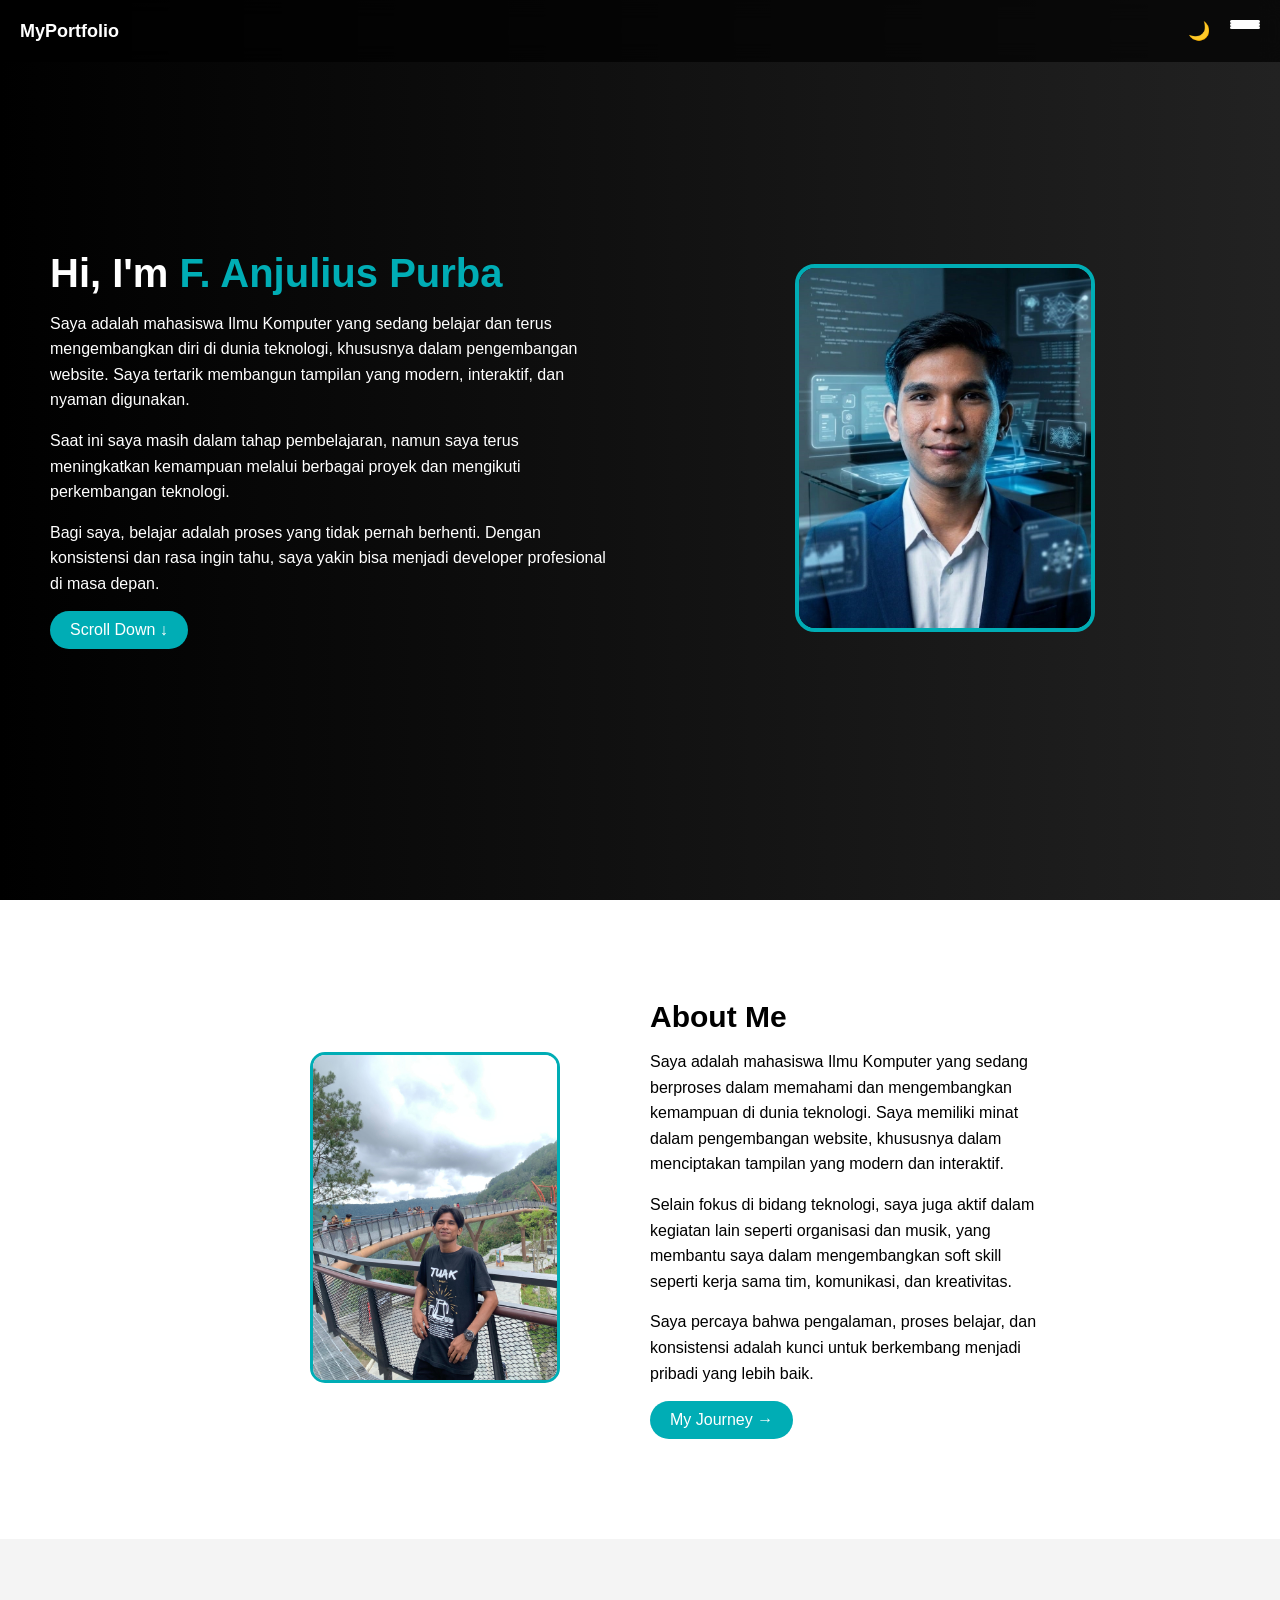
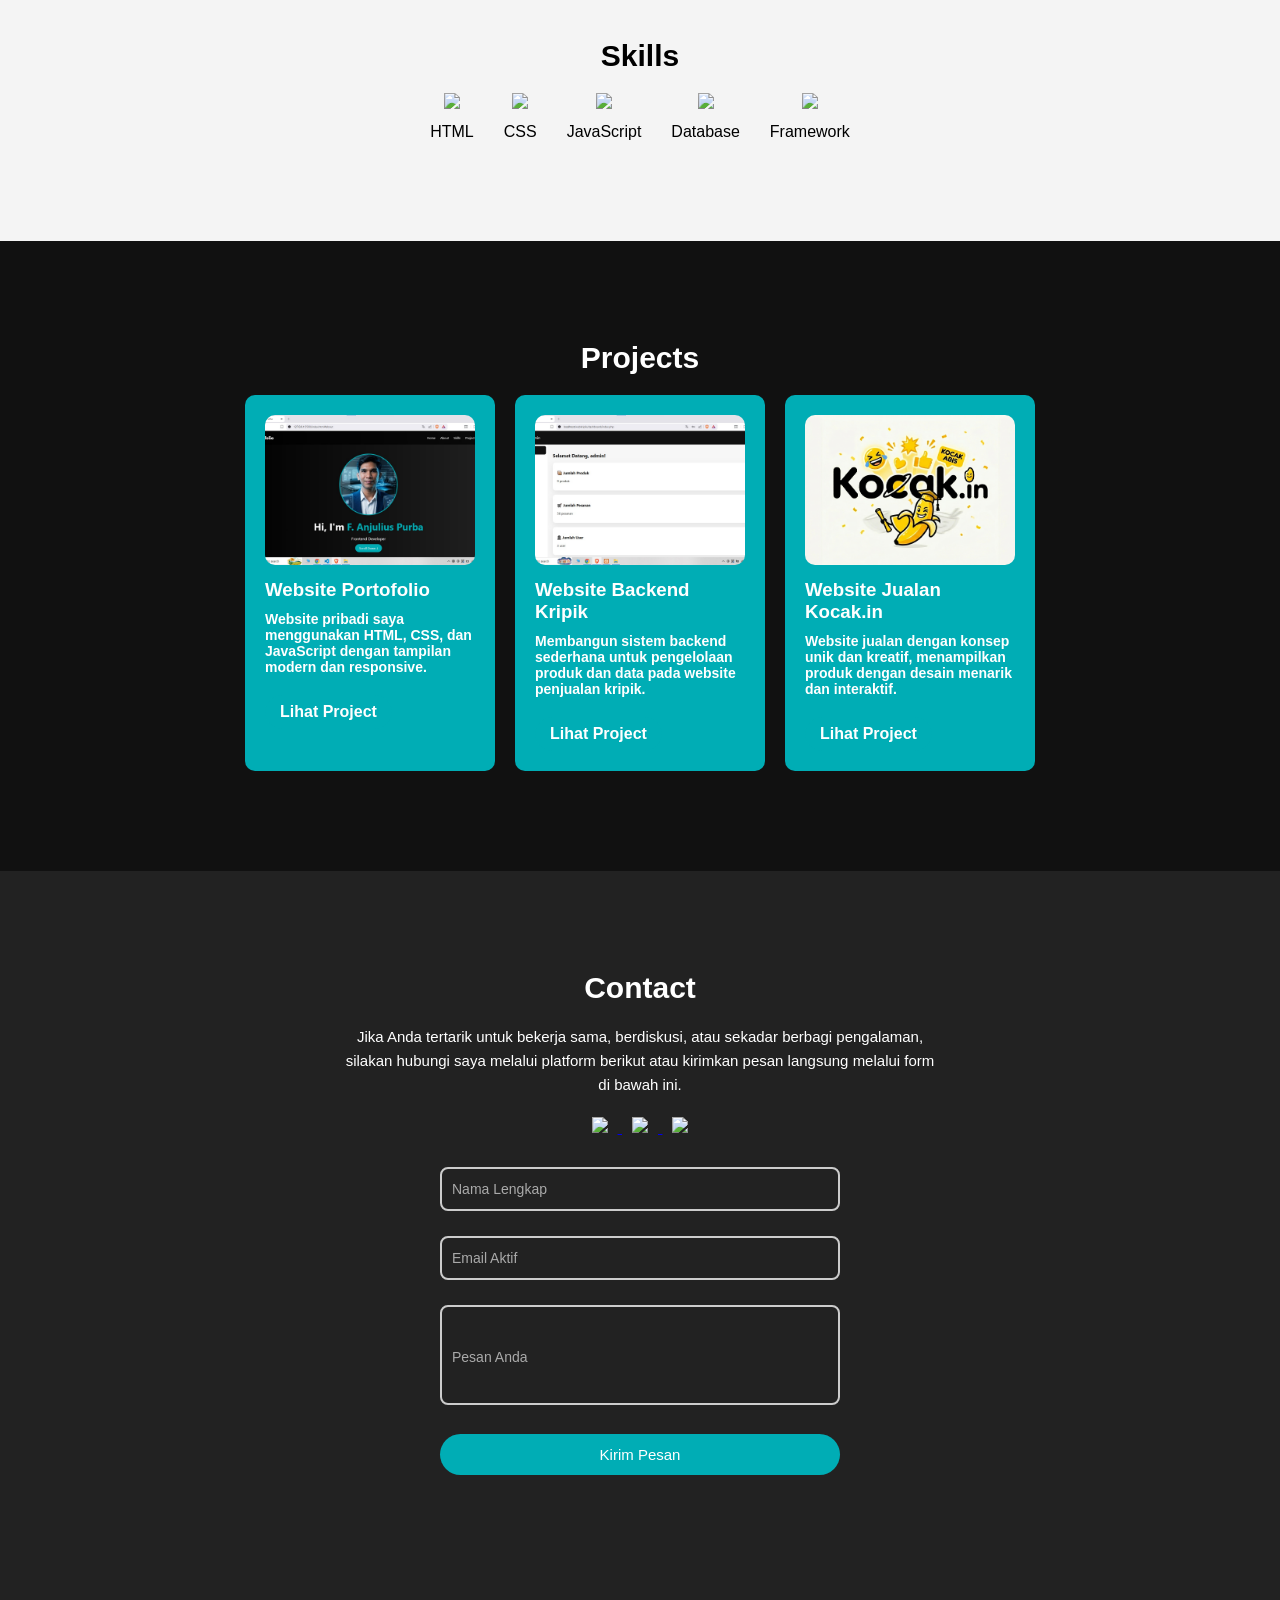
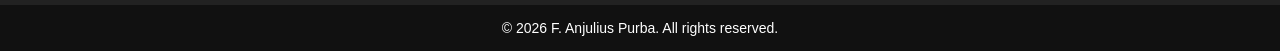
==== index.html @ 8fdea2ab "Update index.html" ====
<!DOCTYPE html>
<html lang="id">
<head>
  <meta charset="UTF-8">
  <meta name="viewport" content="width=device-width, initial-scale=1.0">
  <title>Portofolio F. Anjulius Purba</title>
  <link rel="icon" type="image/png" href="favicon.png">
  <link rel="stylesheet" href="style.css">
</head>

<body>

<!-- LOADING -->
<div id="loader">
  <div class="spinner"></div>
  <p>Loading...</p>
</div>

<!-- NAVBAR -->
<nav>
  <h2><a href="index.html">MyPortfolio</a></h2>

  <!-- DARK MODE -->
  <button id="toggle-mode">🌙</button>

  <!-- CHECKBOX (WAJIB DI SINI) -->
  <input type="checkbox" id="menu-toggle">

  <!-- HAMBURGER -->
  <label for="menu-toggle" class="menu-icon">
    <span></span>
    <span></span>
    <span></span>
  </label>

  <!-- MENU -->
  <ul class="menu">
    <li><a href="#home" onclick="document.getElementById('menu-toggle').checked=false">Home</a></li>
    <li><a href="#about" onclick="document.getElementById('menu-toggle').checked=false">About</a></li>
    <li><a href="#skills" onclick="document.getElementById('menu-toggle').checked=false">Skills</a></li>
    <li><a href="#projects" onclick="document.getElementById('menu-toggle').checked=false">Project</a></li>
    <li><a href="#contact" onclick="document.getElementById('menu-toggle').checked=false">Contact</a></li>
  </ul>
</nav>

<!-- HERO -->
<section id="home" class="hero fade-up">
  <div class="hero-container">

    <!-- KIRI (TEXT) -->
    <div class="hero-text">
      <h1>Hi, I'm <span>F. Anjulius Purba</span></h1>

      <p>
        Saya adalah mahasiswa Ilmu Komputer yang sedang belajar
        dan terus mengembangkan diri di dunia teknologi,
        khususnya dalam pengembangan website.
        Saya tertarik membangun tampilan yang modern, 
        interaktif, dan nyaman digunakan.
      </p>

      <p>
        Saat ini saya masih dalam tahap pembelajaran,
        namun saya terus meningkatkan kemampuan 
        melalui berbagai proyek dan mengikuti perkembangan teknologi.
      </p>

      <p>
        Bagi saya, belajar adalah proses yang tidak pernah berhenti.
        Dengan konsistensi dan rasa ingin tahu,
        saya yakin bisa menjadi developer profesional di masa depan.
      </p>

      <a href="#about" class="btn">Scroll Down ↓</a>
    </div>

    <!-- KANAN (FOTO) -->
    <div class="hero-image">
      <img src="profil.jpeg" alt="Foto Profil">
    </div>

  </div>
</section>

<!-- ABOUT -->
<section id="about" class="section fade-up">

  <div class="about-container">

    <!-- FOTO -->
    <div class="about-image">
      <img src="profil2.jpg" class="about-img">
    </div>

    <!-- TEXT -->
    <div class="about-text">
      <h2>About Me</h2>

      <p>
        Saya adalah mahasiswa Ilmu Komputer yang sedang berproses dalam memahami dan mengembangkan kemampuan di dunia teknologi.
        Saya memiliki minat dalam pengembangan website, khususnya dalam menciptakan tampilan yang modern dan interaktif.
      </p>

      <p>
        Selain fokus di bidang teknologi, saya juga aktif dalam kegiatan lain seperti organisasi dan musik,
        yang membantu saya dalam mengembangkan soft skill seperti kerja sama tim, komunikasi, dan kreativitas.
      </p>

      <p>
        Saya percaya bahwa pengalaman, proses belajar, dan konsistensi adalah kunci untuk berkembang menjadi pribadi yang lebih baik.
      </p>

      <!-- BUTTON -->
      <a href="history.html" class="btn">My Journey →</a>
    </div>

  </div>

</section>

<!-- SKILLS -->
<section id="skills" class="section fade-up">
  <h2>Skills</h2>

  <div class="skills-container">

    <div class="skill">
      <img src="https://cdn-icons-png.flaticon.com/512/732/732212.png">
      <p>HTML</p>
    </div>

    <div class="skill">
      <img src="https://cdn-icons-png.flaticon.com/512/732/732190.png">
      <p>CSS</p>
    </div>

    <div class="skill">
      <img src="https://cdn-icons-png.flaticon.com/512/5968/5968292.png">
      <p>JavaScript</p>
    </div>

    <div class="skill">
      <img src="https://cdn-icons-png.flaticon.com/512/919/919836.png">
      <p>Database</p>
    </div>

    <div class="skill">
      <img src="https://cdn-icons-png.flaticon.com/512/1126/1126012.png">
      <p>Framework</p>
    </div>

  </div>
</section>

<!-- PROJECT -->
<section id="projects" class="section fade-up">
  <h2>Projects</h2>

  <div class="project-container">

    <!-- PROJECT 1 -->
    <div class="card project-card">
      <img src="responsifwebsite.jpg" alt="Portofolio Website">
      <h3>Website Portofolio</h3>
      <p>Website pribadi saya menggunakan HTML, CSS, dan JavaScript dengan tampilan modern dan responsive.</p>
      <a href="https://anjupurbadsh.github.io/portofolio/" target="_blank">Lihat Project</a>
    </div>

    <!-- PROJECT 2 -->
    <div class="card project-card">
      <img src="webkripik.jpg" alt="Backend Web Kripik">
      <h3>Website Backend Kripik</h3>
      <p>Membangun sistem backend sederhana untuk pengelolaan produk dan data pada website penjualan kripik.</p>
      <a href="https://anjupurbadsh.github.io/web-kripik/" target="_blank">Lihat Project</a>
    </div>

    <!-- PROJECT 3 -->
    <div class="card project-card">
      <img src="kocakin.png" alt="Kocak.in">
      <h3>Website Jualan Kocak.in</h3>
      <p>Website jualan dengan konsep unik dan kreatif, menampilkan produk dengan desain menarik dan interaktif.</p>
      <a href="https://anjupurbadsh.github.io/kocak.in/" target="_blank">Lihat Project</a>
    </div>

  </div>
</section>

<!-- CONTACT -->
<section id="contact" class="section fade-up">
  <h2>Contact</h2>

  <p class="contact-intro">
    Jika Anda tertarik untuk bekerja sama, berdiskusi, atau sekadar berbagi pengalaman,
    silakan hubungi saya melalui platform berikut atau kirimkan pesan langsung melalui form di bawah ini.
  </p>

  <!-- SOCIAL -->
  <div class="socials">
    <a href="mailto:anjupurbadsh@gmail.com" target="_blank">
      <img src="https://cdn-icons-png.flaticon.com/512/732/732200.png">
    </a>

    <a href="https://instagram.com/anju_prbd" target="_blank">
      <img src="https://cdn-icons-png.flaticon.com/512/2111/2111463.png">
    </a>

    <a href="https://github.com/USERNAME" target="_blank">
      <img src="https://cdn-icons-png.flaticon.com/512/733/733553.png">
    </a>
  </div>

  <!-- FORM -->
  <form id="contactform" class="form-modern">

    <div class="input-group">
      <input type="text" id="nama" required>
      <label>Nama Lengkap</label>
    </div>

    <div class="input-group">
      <input type="email" id="email" required>
      <label>Email Aktif</label>
    </div>

    <div class="input-group">
      <textarea id="pesanInput" required></textarea>
      <label>Pesan Anda</label>
    </div>

    <button type="submit" class="btn-modern">Kirim Pesan</button>

  </form>

  <p id="pesan"></p>
</section>

<!-- FOOTER -->
<footer>
  <p>© 2026 F. Anjulius Purba. All rights reserved.</p>
</footer>

<!-- SCRIPT (WAJIB DI BAWAH) -->
<script src="script.js"></script>

</body>
</html>
---- style.css ----
/* RESET */
* {
  margin: 0;
  padding: 0;
  box-sizing: border-box;
  font-family: 'Segoe UI', sans-serif;
}

/* SMOOTH SCROLL & NAVBAR OVERLAP */
html {
  scroll-behavior: smooth;
  scroll-padding-top: 90px;
}

section {
  scroll-margin-top: -20px;
}

/* ========================= */
/* LOADING SCREEN */
/* ========================= */

#loader {
  position: fixed;
  top: 0;
  left: 0;
  width: 100%;
  height: 100%;
  background: #000;
  color: white;
  display: flex;
  flex-direction: column;
  justify-content: center;
  align-items: center;
  z-index: 9999;
}

nav h2 a {
  color: white;
  text-decoration: none;
}

/* tombol toggle */
#toggle-mode {
  margin-left: 10px;
  padding: 5px 10px;
  border: none;
  background: transparent;
  color: white;
  font-size: 18px;
  cursor: pointer;
}

/* LIGHT MODE */
body.light {
  background: white;
  color: black;
}

body.light nav {
  background: rgba(255,255,255,0.8);
  color: black;
}

body.light nav a {
  color: black;
}

body.light .menu {
  background: rgba(255,255,255,0.95);
}

body.light .menu li a {
  color: black;
}

body.light #contact {
  background: #f4f4f4;
  color: black;
}

body.light #projects {
  background: #ddd;
  color: black;
}

body.light .card {
  background: white;
  color: black;
}


/* spinner */
.spinner {
  width: 40px;
  height: 40px;
  border: 4px solid #444;
  border-top: 4px solid #00adb5;
  border-radius: 50%;
  animation: spin 1s linear infinite;
  margin-bottom: 10px;
}

@keyframes spin {
  100% {
    transform: rotate(360deg);
  }
}

/* ========================= */
/* ANIMASI MASUK */
/* ========================= */

.fade-up {
  opacity: 0;
  transform: translateY(40px);
  transition: all 0.8s ease;
}

/* saat aktif */
.fade-up.show {
  opacity: 1;
  transform: translateY(0);
}

@keyframes fadeUp {
  to {
    opacity: 1;
    transform: translateY(0);
  }
}

/* ========================= */
/* HAMBURGER ICON */
/* ========================= */

.menu-icon {
  width: 30px;
  height: 22px;
  display: flex;
  flex-direction: column;
  justify-content: space-between;
  cursor: pointer;
  z-index: 2000;
}

.menu-icon span {
  display: block;
  height: 3px;
  background: white;
  border-radius: 2px;
  transition: 0.3s;
}

/* ubah jadi X */
#menu-toggle:checked + .menu-icon span:nth-child(1) {
  transform: rotate(45deg) translate(5px, 5px);
}

#menu-toggle:checked + .menu-icon span:nth-child(2) {
  opacity: 0;
}

#menu-toggle:checked + .menu-icon span:nth-child(3) {
  transform: rotate(-45deg) translate(5px, -5px);
}

/* sembunyikan checkbox */
#menu-toggle {
  display: none;
}

/* ========================= */
/* FULLSCREEN MENU */
/* ========================= */

.menu {
  position: fixed;
  top: 0;
  left: 0;
  width: 100%;
  height: 100vh;

  background: rgba(0,0,0,0.95);

  display: flex;
  flex-direction: column;
  justify-content: center;
  align-items: center;

  transform: translateY(-100%);
  transition: 0.4s ease;

  z-index: 1500;
}

/* tampil */
#menu-toggle:checked ~ .menu {
  transform: translateY(0);
}

/* item menu */
.menu li {
  margin: 20px 0;
}

.menu li a {
  font-size: 24px;
  color: white;
  text-decoration: none;
  transition: 0.3s;
}

.menu li a:hover {
  color: #00adb5;
}

/* animasi muncul item */
#menu-toggle:checked ~ .menu li {
  animation: fadeIn 0.5s ease forwards;
}

@keyframes fadeIn {
  from {
    opacity: 0;
    transform: translateY(20px);
  }
  to {
    opacity: 1;
    transform: translateY(0);
  }
}

/* NAVBAR UTAMA */
nav {
  position: fixed;
  width: 100%;
  top: 0;
  padding: 15px 20px;
  display: flex;
  justify-content: space-between; /* kiri - kanan */
  align-items: center;
  background: rgba(0,0,0,0.7);
  backdrop-filter: blur(10px);
  color: white;
  z-index: 1000;
}

/* WRAPPER KANAN */
.nav-right {
  display: flex;
  align-items: center;
  gap: 10px;
}

/* DARK MODE BUTTON */
#toggle-mode {
  font-size: 18px;
  background: transparent;
  border: none;
  color: white;
  cursor: pointer;
}

/* HAMBURGER */
.menu-icon {
  width: 30px;
  height: 22px;
  display: flex;
  flex-direction: column;
  justify-content: space-between;
  cursor: pointer;
}

/* NAVBAR */
nav {
  position: fixed;
  width: 100%;
  top: 0;
  padding: 15px 20px;
  display: flex;
  align-items: center;
  background: rgba(0,0,0,0.7);
  backdrop-filter: blur(10px);
  color: white;
  z-index: 1000;
}

/* dorong ke kanan */
#toggle-mode {
  margin-left: auto;
  margin-right: 10px;
}

/* hamburger */
.menu-icon {
  width: 30px;
  height: 22px;
  display: flex;
  flex-direction: column;
  justify-content: space-between;
  cursor: pointer;
}

/* ========================= */
/* NAVBAR HAMBURGER ALL DEVICE */
/* ========================= */

nav {
  position: fixed;
  width: 100%;
  top: 0;
  padding: 15px 20px;
  display: flex;
  justify-content: space-between;
  align-items: center;
  background: rgba(0,0,0,0.7);
  backdrop-filter: blur(10px);
  color: white;
  z-index: 1000;
}

/* WRAPPER KANAN */
nav .right-menu {
  display: flex;
  align-items: center;
  gap: 10px;
}

#toggle-mode {
  position: relative;
  z-index: 2000; /* lebih tinggi dari menu */
  margin-right: 10px;
  font-size: 18px;
  background: transparent;
  border: none;
  color: white;
  cursor: pointer;
}

.menu-icon {
  font-size: 26px;
  cursor: pointer;
}

nav h2 {
  font-size: 18px;
}

/* ICON HAMBURGER SELALU MUNCUL */
.menu-icon {
  display: block;
  font-size: 26px;
  cursor: pointer;
}

/* sembunyikan checkbox */
#menu-toggle {
  display: none;
}

/* menu hidden */
nav ul {
  position: absolute;
  top: 60px;
  left: 0;
  width: 100%;
  background: #111;

  flex-direction: column;
  align-items: center;

  max-height: 0;
  overflow: hidden;
  transition: 0.3s;
}

/* saat diklik */
#menu-toggle:checked ~ ul {
  max-height: 400px;
}

/* ITEM MENU */
nav ul li {
  margin: 15px 0;
}

nav ul li a {
  color: white;
  text-decoration: none;
  font-size: 16px;
}


/* HERO */
.hero {
  min-height: 100vh;
  background: linear-gradient(to right, #000, #222);
  color: white;
  display: flex;
  align-items: center;
  padding: 100px 50px;
}

.hero-container {
  display: flex;
  align-items: center;
  justify-content: space-between;
  gap: 40px;
  width: 100%;
  max-width: 1200px;
  margin: auto;
}

/* TEXT */
.hero-text {
  flex: 1;
}

.hero-text h1 {
  font-size: 40px;
  margin-bottom: 15px;
}

.hero-text span {
  color: #00adb5;
}

.hero-text p {
  margin-bottom: 15px;
  line-height: 1.6;
  font-size: 16px;
}

/* FOTO */
.hero-image {
  flex: 1;
  text-align: center;
}

.hero-image img {
  width: 300px;
  border-radius: 20px;
  border: 4px solid #00adb5;
  transition: 0.3s;
}

.hero-image img:hover {
  transform: scale(1.05);
}

/* FOTO */
.profile {
  width: 300px;
  height: 315px;
  border-radius: 50%;
  object-fit: cover;
  margin-bottom: 20px;
  border: 4px solid #00adb5;
  transition: 0.3s;
}

.profile:hover {
  transform: scale(1.05);
}

/* BUTTON */
.btn {
  display: inline-block;
  padding: 10px 20px;
  background: #00adb5;
  color: white;
  text-decoration: none;
  border-radius: 25px;
  transition: 0.3s;
}

.btn:hover {
  background: #008c94;
}

/* SECTION */
.section {
  padding: 100px 20px;
  text-align: center;
}

.section h2 {
  margin-bottom: 20px;
  font-size: 30px;
}

/* PROJECT */
.project-container {
  display: flex;
  justify-content: center;
  gap: 20px;
  flex-wrap: wrap;
}

.card {
  background: #f4f4f4;
  padding: 20px;
  width: 250px;
  border-radius: 10px;
  transition: 0.3s;
}

.card:hover {
  transform: translateY(-10px);
}

/* SECTION WARNA */
#projects {
  background: #111;
  color: white;
}

#projects .card {
  background: #00adb5;
  color: white;
  font-weight: bold;
}

#contact {
  background: #222;
  color: white;
}

#skills {
  background: #f4f4f4;
}

#skills .card {
  background: #00adb5;
  color: white;
  font-weight: bold;
}


/* ========================= */
/* FORM MODERN */
/* ========================= */

.form-modern {
  max-width: 400px;
  margin: 30px auto;
  text-align: left;
}

/* INPUT GROUP */
.input-group {
  position: relative;
  margin-bottom: 25px;
}

.input-group input {
  width: 100%;
  padding: 12px;
  border: 2px solid #ccc;
  border-radius: 8px;
  outline: none;
  font-size: 14px;
  background: transparent;
  color: white;
}

/* LABEL FLOATING */
.input-group label {
  position: absolute;
  top: 50%;
  left: 12px;
  color: #aaa;
  font-size: 14px;
  transform: translateY(-50%);
  transition: 0.3s;
  background: transparent;
}

/* EFEK SAAT DIKLIK */
.input-group input:focus {
  border-color: #00adb5;
}

.input-group input:focus + label,
.input-group input:valid + label {
  top: -8px;
  left: 10px;
  font-size: 12px;
  color: #00adb5;
  background: #222;
  padding: 0 5px;
}

/* BUTTON MODERN */
.btn-modern {
  width: 100%;
  padding: 12px;
  border: none;
  background: #00adb5;
  color: white;
  font-size: 15px;
  border-radius: 25px;
  cursor: pointer;
  transition: 0.3s;
}

.btn-modern:hover {
  background: #008c94;
  transform: scale(1.03);
}


/* FOOTER */
footer {
  background: #111;
  color: white;
  text-align: center;
  padding: 15px;
  font-size: 14px;
}

/* RESPONSIVE DESIGN */

/* TABLET */
@media (max-width: 768px) {
  
  nav {
    padding: 10px 20px;
  }

  nav h2 {
    font-size: 18px;
  }

  nav ul {
    justify-content: center;
    flex-wrap: wrap;
  }

  nav ul li {
    margin: 5px 10px;
  }

  .hero h1 {
    font-size: 35px;
  }

  .hero p {
    font-size: 18px;
  }

  .profile {
    width: 180px;
    height: 180px;
  }

  .project-container {
    flex-direction: column;
    align-items: center;
  }
}

/* HP */
@media (max-width: 480px) {

  nav {
    padding: 22px 10px;
  }

  nav h2 {
    font-size: 16px;
  }

  nav ul li {
    margin: 3px 6px;
  }

  .hero {
    padding-top: 110px;
  }

  .hero h1 {
    font-size: 24px;
  }

  .hero p {
    font-size: 14px;
  }

  .profile {
    width: 240px;
    height: 250px;
  }

  .section {
    padding: 60px 15px;
  }

  .card {
    width: 90%;
  }

  .menu-icon {
    display: block;
  }

/* ========================= */
/* HERO FOTO DI ATAS (HP) */
/* ========================= */

.hero-container {
  flex-direction: column;
}

.hero-image {
  order: 1; /* foto di atas */
}

.hero-text {
  order: 2; /* teks di bawah */
}  

  /* ========================= */
/* ABOUT ME RESPONSIVE */
/* ========================= */

.about-container {
  flex-direction: column;
  text-align: center;
  gap: 20px;
}

.about-image {
  width: 100%;
}

.about-img {
  width: 200px;
}

.about-text {
  width: 100%;
  text-align: center;
}

.about-text h2 {
  text-align: center;
}

.about-text p {
  font-size: 14px;
  line-height: 1.6;
}

  /* ========================= */
  /* FIX HERO BIAR RESPONSIVE */
  /* ========================= */

  .hero-container {
    flex-direction: column;
    text-align: center;
    gap: 20px;
  }

  .hero-text {
    width: 100%;
  }

  .hero-image {
    width: 100%;
  }

  .hero-image img {
    width: 200px;
  }

  .hero-text p {
    font-size: 14px;
    line-height: 1.6;
  }

  .btn {
    margin-top: 10px;
  }

}
/* sembunyikan menu awal */
nav ul {
  position: absolute;
  top: 60px;
  right: 0;
  width: 100%;
  background: #111;
  flex-direction: column;
  align-items: center;

  max-height: 0;
  overflow: hidden;
  transition: 0.3s;
}

nav ul li {
  margin: 15px 0;
}

/* saat diklik */
#menu-toggle:checked ~ ul {
  max-height: 100vh; /* biar full */
}  


.about-img {
  width: 200px; 
  border-radius: 10px;
}

.skills-container {
  display: flex;
  justify-content: center;
  gap: 30px;
  flex-wrap: wrap;
}

.skill {
  text-align: center;
}

.skill img {
  width: 60px;
  margin-bottom: 10px;
  transition: 0.3s;
}

.skill img:hover {
  transform: scale(1.2);
}

.card a {
  display: inline-block;
  margin-top: 10px;
  color: #00adb5;
  text-decoration: none;
}

.card a:hover {
  text-decoration: underline;
}

.socials {
  margin: 20px 0;
}

.socials img {
  width: 40px;
  margin: 0 10px;
  transition: 0.3s;
}

.socials img:hover {
  transform: scale(1.2);
}

.about-container {
  display: flex;
  align-items: center;
  justify-content: center;
  gap: 20px;
  flex-wrap: wrap;

  max-width: 800px;   /* 🔥 ini kunci */
  margin: 0 auto;     /* biar ke tengah */
}

/* FOTO */
.about-image {
  flex: 1;
  text-align: center;
}

.about-img {
  width: 250px;
  border-radius: 15px;
  border: 3px solid #00adb5;
}

/* TEXT */
.about-text {
  flex: 1;
  max-width: 450px;
  text-align: left;
}

.about-text h2 {
  margin-bottom: 15px;
}

.about-text p {
  margin-bottom: 15px;
  line-height: 1.6;
}

.project-card {
  overflow: hidden;
  text-align: left;
}

/* GAMBAR PROJECT */
.project-card img {
  width: 100%;
  height: 150px;
  object-fit: cover;
  border-radius: 10px;
  margin-bottom: 10px;
  transition: 0.3s;
}

/* HOVER GAMBAR */
.project-card:hover img {
  transform: scale(1.05);
}

/* TEXT */
.project-card h3 {
  margin-bottom: 10px;
}

.project-card p {
  font-size: 14px;
  margin-bottom: 10px;
}

/* LINK BUTTON */
.project-card a {
  display: inline-block;
  padding: 8px 15px;
  background: #00adb5;
  color: white;
  border-radius: 20px;
  text-decoration: none;
  transition: 0.3s;
}

.project-card a:hover {
  background: #008c94;
}

.contact-intro {
  max-width: 600px;
  margin: 0 auto 20px;
  font-size: 15px;
  line-height: 1.6;
}

/* TEXTAREA */
.input-group textarea {
  width: 100%;
  padding: 12px;
  border: 2px solid #ccc;
  border-radius: 8px;
  outline: none;
  font-size: 14px;
  background: transparent;
  color: white;
  resize: none;
  height: 100px;
}

/* LABEL TEXTAREA */
.input-group textarea:focus {
  border-color: #00adb5;
}

.input-group textarea:focus + label,
.input-group textarea:valid + label {
  top: -8px;
  left: 10px;
  font-size: 12px;
  color: #00adb5;
  background: #222;
  padding: 0 5px;
}
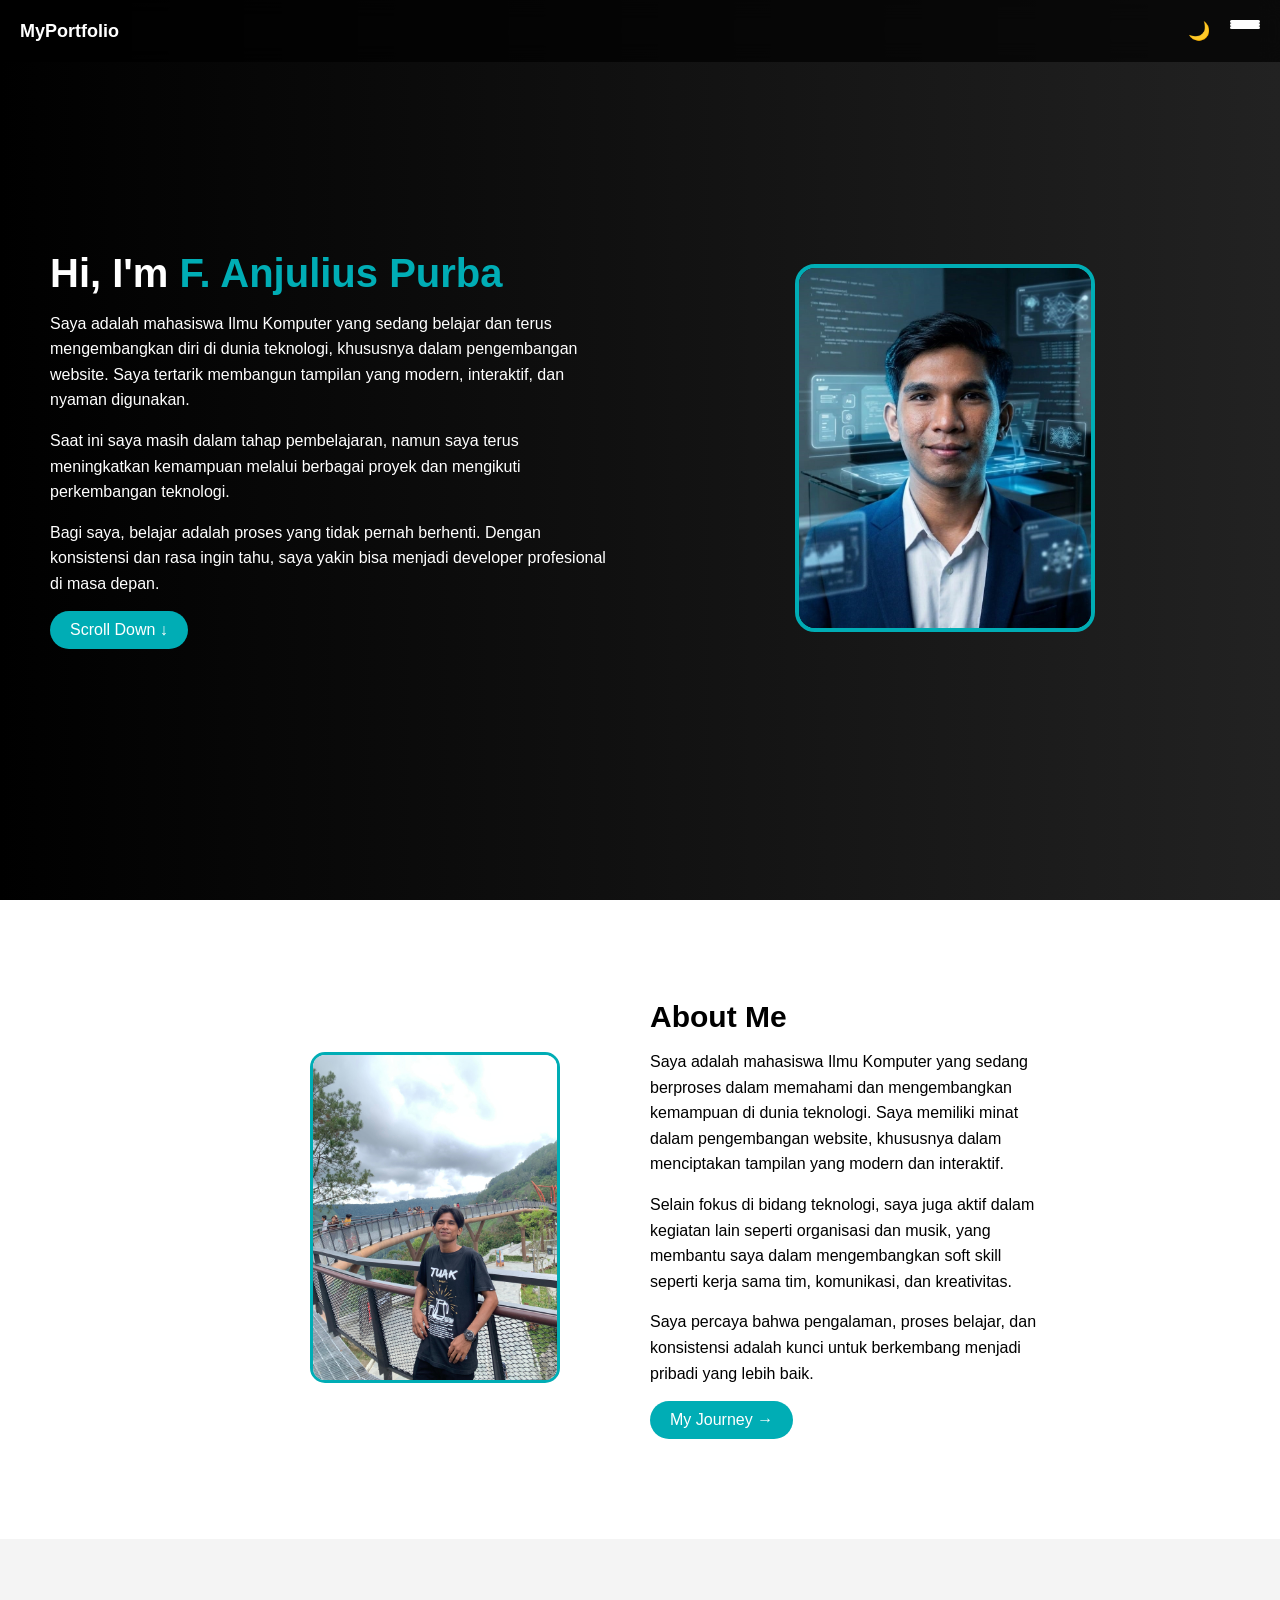
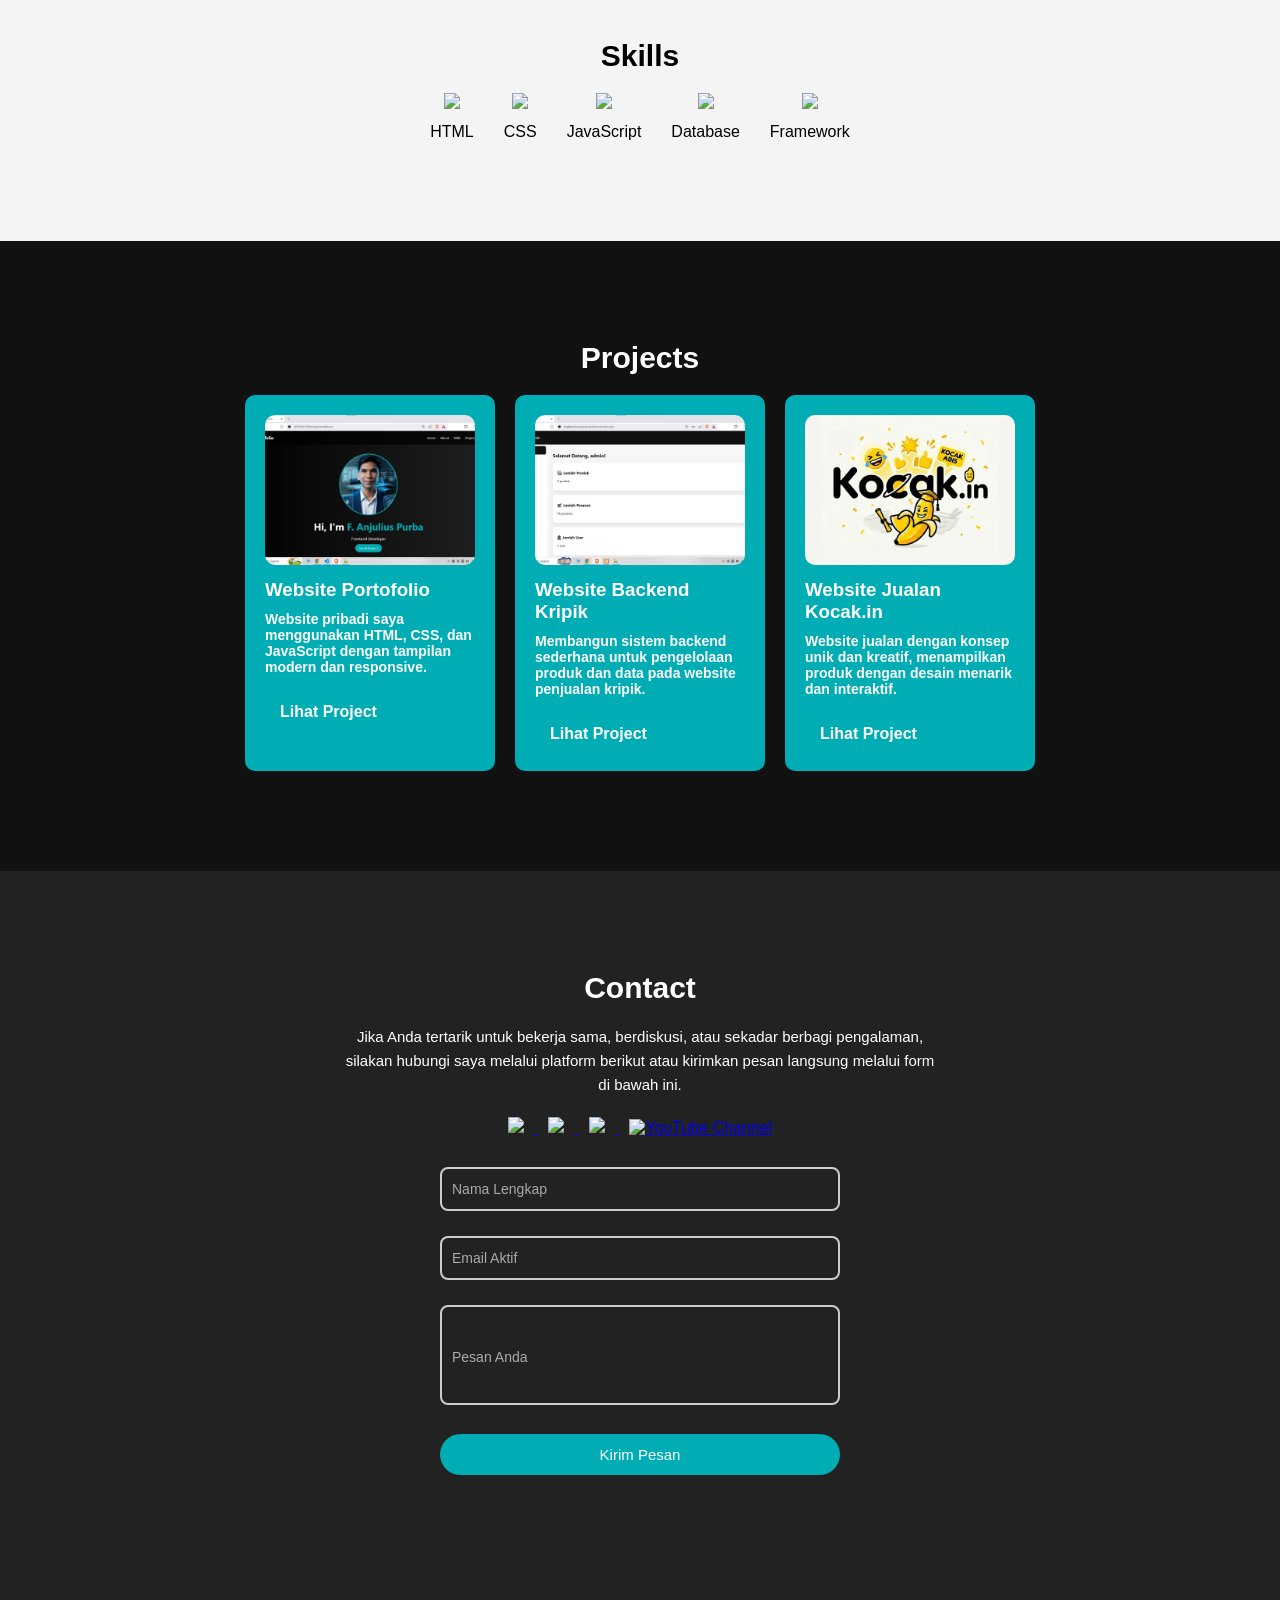
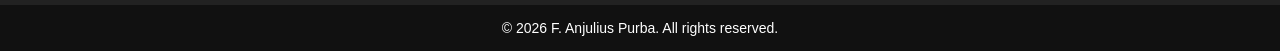
==== commit 33fe16e3: "Add files via upload" ====
--- a/index.html
+++ b/index.html
@@ -204,10 +204,14 @@
       <img src="https://cdn-icons-png.flaticon.com/512/2111/2111463.png">
     </a>
 
-    <a href="https://github.com/USERNAME" target="_blank">
+    <a href="https://github.com/anjupurbadsh" target="_blank">
       <img src="https://cdn-icons-png.flaticon.com/512/733/733553.png">
     </a>
-  </div>
+
+    <a href="https://www.youtube.com/channel/UCn-QcsTra4SkEfp_6sotcpQ" target="_blank">
+      <img src="https://cdn-icons-png.flaticon.com/512/1384/1384060.png" 
+       alt="YouTube Channel" width="40">
+    </a>
 
   <!-- FORM -->
   <form id="contactform" class="form-modern">
@@ -243,4 +247,4 @@
 <script src="script.js"></script>
 
 </body>
-</html>
+</html>
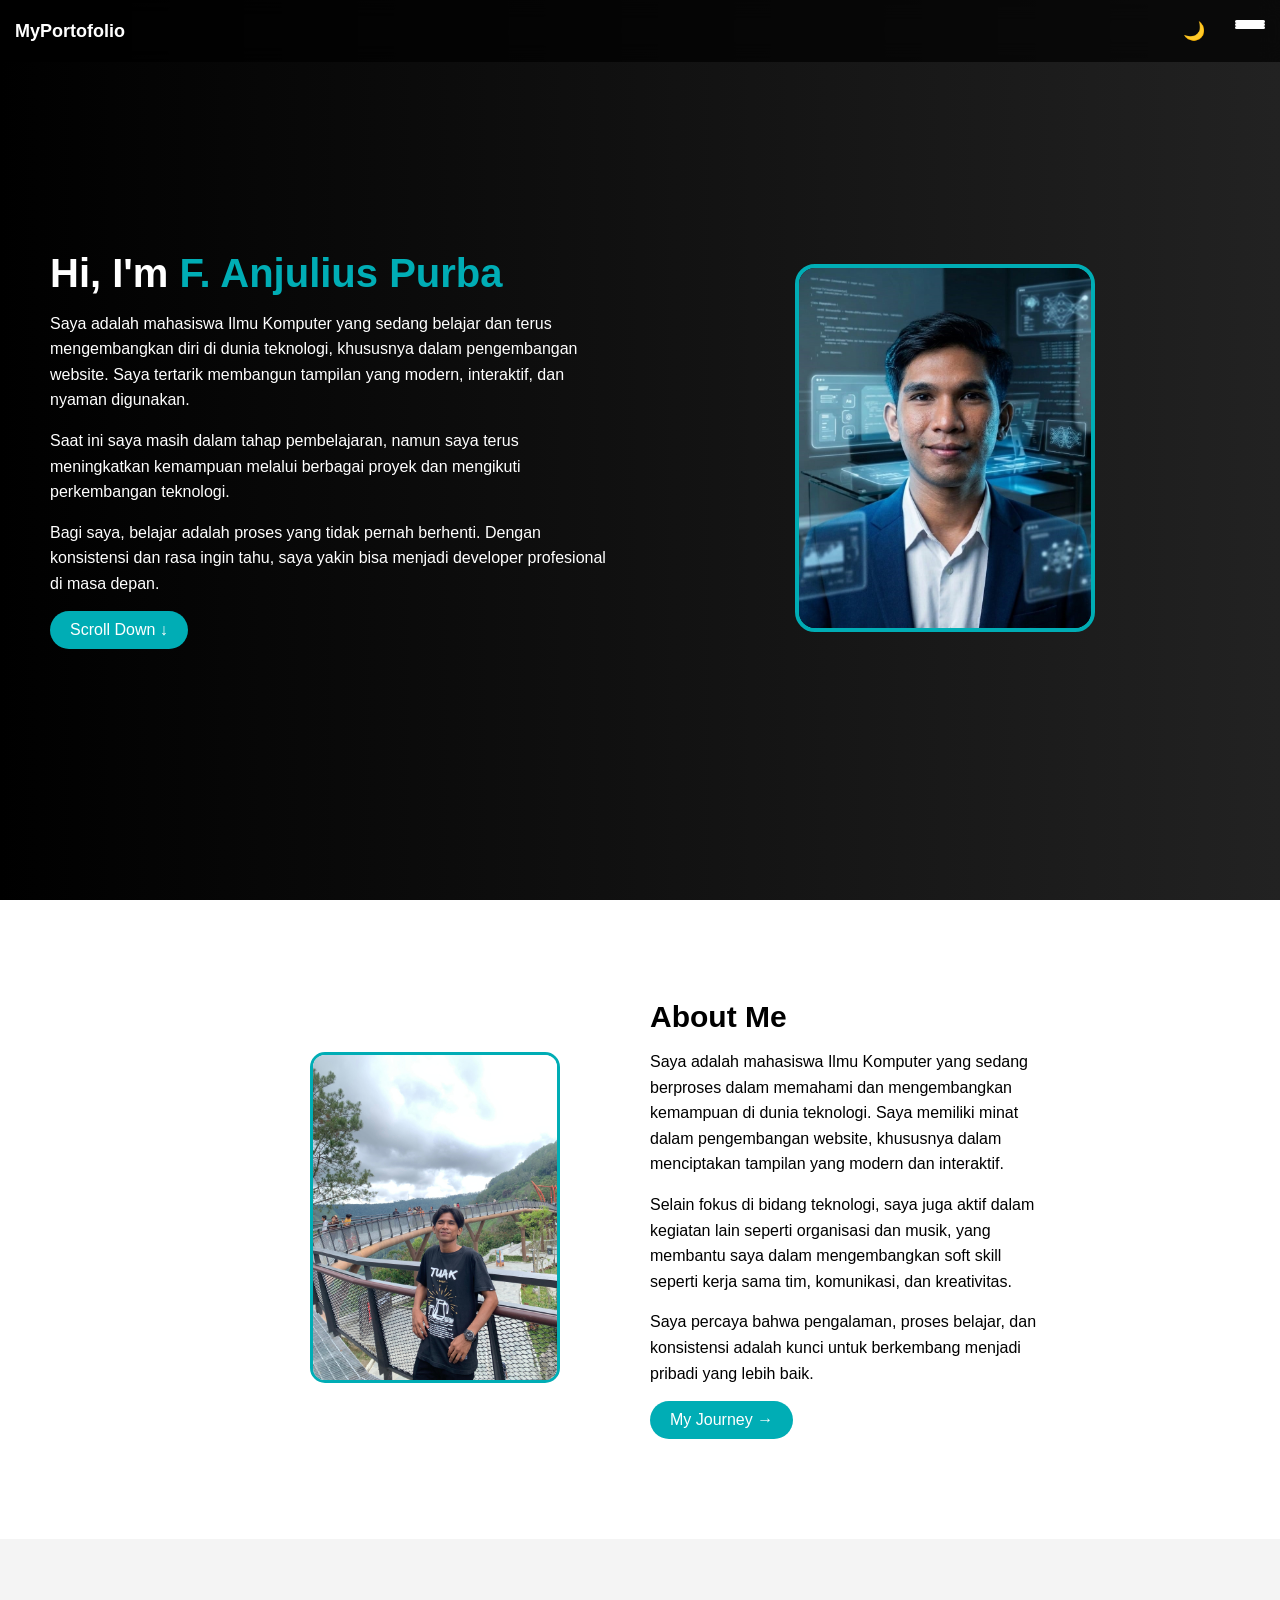
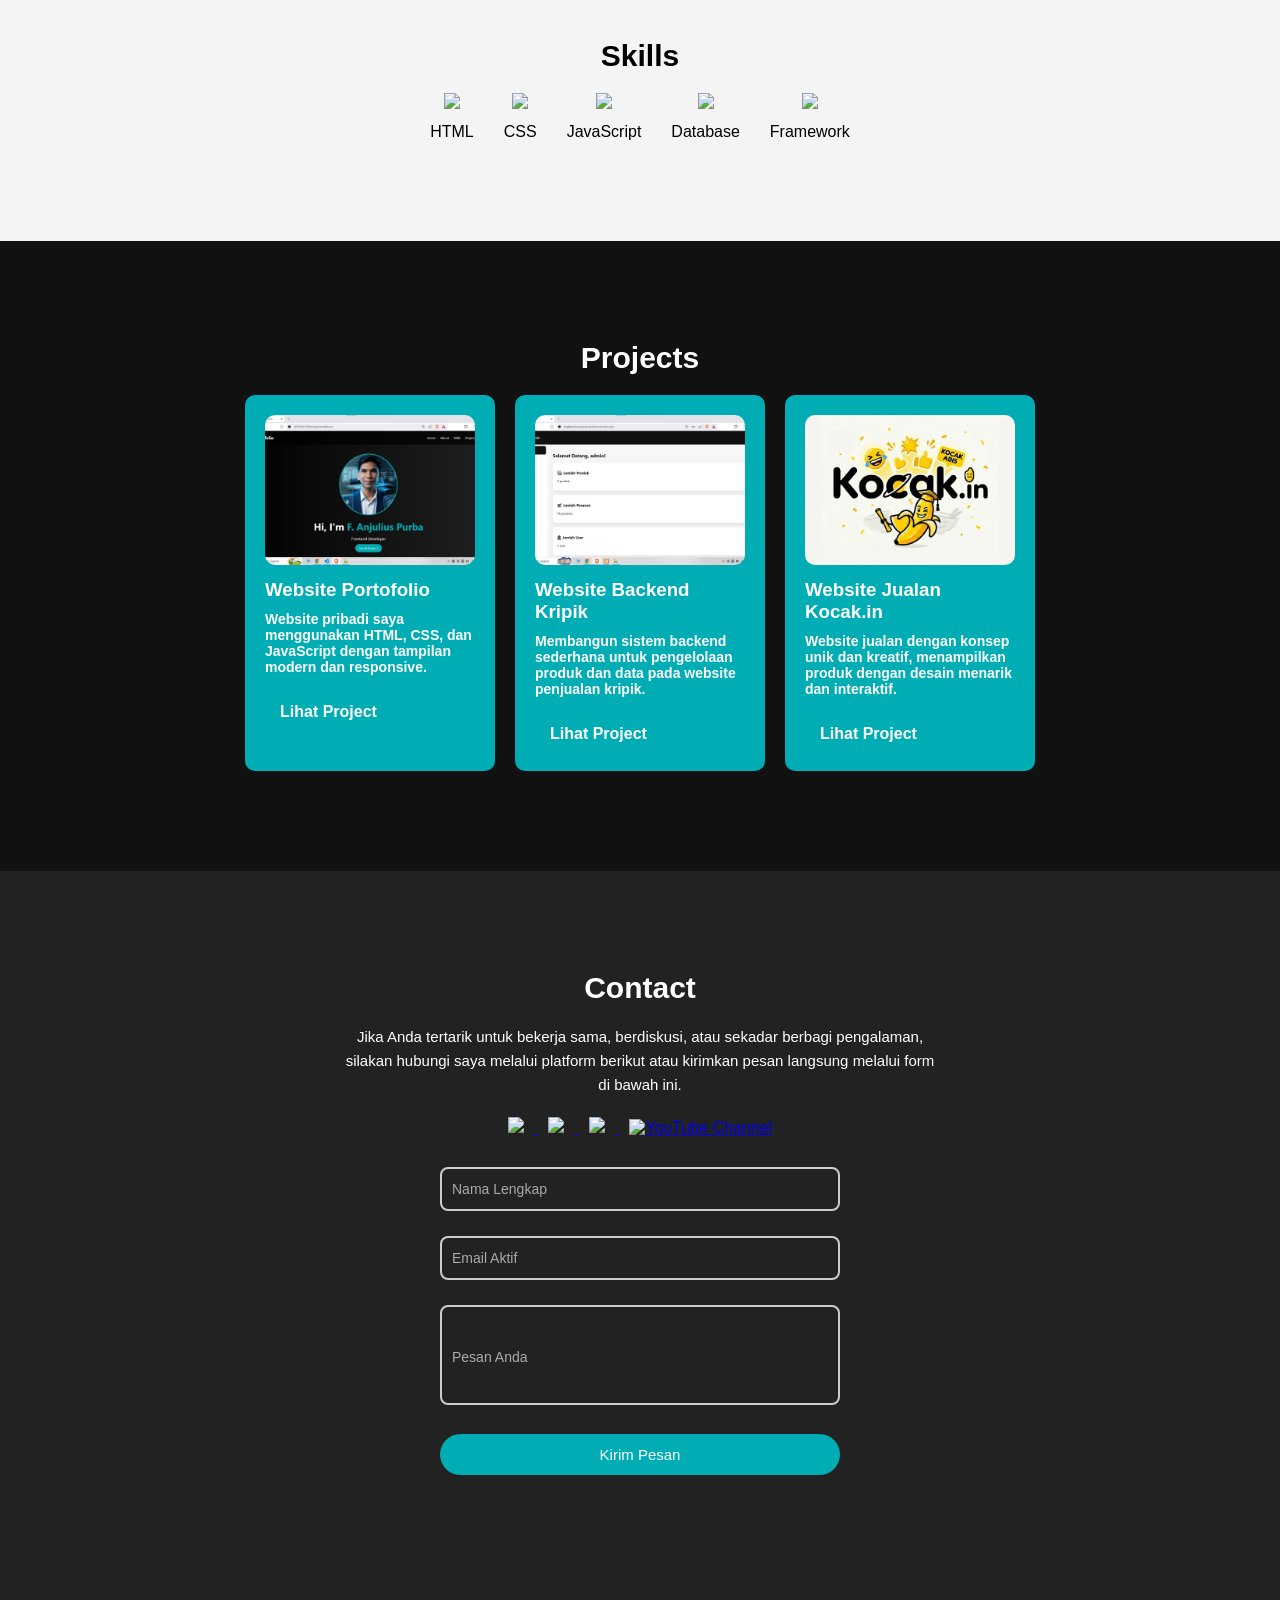
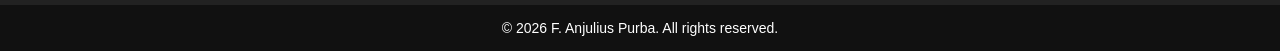
==== commit 35ecde11: "Add files via upload" ====
--- a/index.html
+++ b/index.html
@@ -18,12 +18,12 @@
 
 <!-- NAVBAR -->
 <nav>
-  <h2><a href="index.html">MyPortfolio</a></h2>
+  <h2><a href="index.html">MyPortofolio</a></h2>
 
   <!-- DARK MODE -->
   <button id="toggle-mode">🌙</button>
 
-  <!-- CHECKBOX (WAJIB DI SINI) -->
+  <!-- CHECKBOX -->
   <input type="checkbox" id="menu-toggle">
 
   <!-- HAMBURGER -->
--- a/style.css
+++ b/style.css
@@ -5,6 +5,92 @@
   box-sizing: border-box;
   font-family: 'Segoe UI', sans-serif;
 }
+
+/* TRANSISI SMOOTH */
+body,
+nav,
+.section,
+.card,
+.hero,
+.menu {
+  transition: all 0.4s ease;
+}
+
+/* TRANSISI HALUS */
+body, nav, section, .card {
+  transition: all 0.4s ease;
+}
+
+/* LIGHT MODE GLOBAL */
+body.light {
+  background: #f5f5f5;
+  color: #111;
+}
+
+/* NAVBAR */
+body.light nav {
+  background: rgba(255,255,255,0.9);
+}
+
+body.light nav a {
+  color: #111;
+}
+
+/* HERO */
+body.light .hero {
+  background: linear-gradient(to right, #f5f5f5, #e0e0e0);
+  color: #111;
+}
+
+/* ABOUT */
+body.light #about {
+  background: #ffffff;
+  color: #111;
+}
+
+/* SEMUA FOTO PROFILE */
+.profile,
+.about-img {
+  transition: 0.3s;
+}
+
+.profile:hover,
+.about-img:hover {
+  transform: scale(1.05);
+}
+
+/* SKILLS */
+body.light #skills {
+  background: #f0f0f0;
+}
+
+/* PROJECT */
+body.light #projects {
+  background: #eaeaea;
+  color: #111;
+}
+
+/* CARD */
+body.light .card {
+  background: #ffffff;
+  color: #111;
+}
+
+/* CONTACT */
+body.light #contact {
+  background: #f4f4f4;
+  color: #111;
+}
+
+/* MENU */
+body.light .menu {
+  background: rgba(255,255,255,0.95);
+}
+
+body.light .menu li a {
+  color: #111;
+}
+
 
 /* SMOOTH SCROLL & NAVBAR OVERLAP */
 html {
@@ -53,17 +139,17 @@
 
 /* LIGHT MODE */
 body.light {
-  background: white;
-  color: black;
+  background: #f9f9f9;
+  color: #111;
 }
 
 body.light nav {
-  background: rgba(255,255,255,0.8);
-  color: black;
+  background: rgba(255,255,255,0.9);
+  color: #111;
 }
 
 body.light nav a {
-  color: black;
+  color: #111;
 }
 
 body.light .menu {
@@ -80,15 +166,24 @@
 }
 
 body.light #projects {
-  background: #ddd;
-  color: black;
-}
-
+  background: #eaeaea;
+  color: #111;
+}
+
+/* CARD */
 body.light .card {
   background: white;
-  color: black;
-}
-
+  color: #111;
+  box-shadow: 0 5px 15px rgba(0,0,0,0.1);
+}
+
+#toggle-mode {
+  transition: transform 0.3s ease;
+}
+
+#toggle-mode:active {
+  transform: rotate(180deg);
+}
 
 /* spinner */
 .spinner {
@@ -165,6 +260,16 @@
   transform: rotate(-45deg) translate(5px, -5px);
 }
 
+/* default (dark) */
+.menu-icon span {
+  background: white;
+}
+
+/* saat light mode */
+body.light .menu-icon span {
+  background: #111;
+}
+
 /* sembunyikan checkbox */
 #menu-toggle {
   display: none;
@@ -300,6 +405,15 @@
   flex-direction: column;
   justify-content: space-between;
   cursor: pointer;
+}
+
+/* MENU HAMBURGER */
+body.light .menu {
+  background: rgba(255,255,255,0.95);
+}
+
+body.light .menu a {
+  color: #111;
 }
 
 /* ========================= */
@@ -347,6 +461,16 @@
   font-size: 18px;
 }
 
+/* DARK MODE (default) */
+#toggle-mode {
+  color: white;
+}
+
+/* LIGHT MODE */
+body.light #toggle-mode {
+  color: #111; /* jadi gelap biar kelihatan */
+}
+
 /* ICON HAMBURGER SELALU MUNCUL */
 .menu-icon {
   display: block;
@@ -400,6 +524,11 @@
   display: flex;
   align-items: center;
   padding: 100px 50px;
+}
+
+body.light .hero {
+  background: linear-gradient(to right, #ffffff, #eaeaea);
+  color: #111;
 }
 
 .hero-container {
@@ -754,7 +883,7 @@
 }
 
   /* ========================= */
-  /* FIX HERO BIAR RESPONSIVE */
+  /* HERO RESPONSIVE */
   /* ========================= */
 
   .hero-container {
@@ -979,4 +1108,312 @@
   color: #00adb5;
   background: #222;
   padding: 0 5px;
+}
+
+
+/* ========================= */
+/* CSS HISTORY - FIX RAPI */
+/* ========================= */
+
+.timeline {
+  max-width: 700px;
+  margin: auto;
+}
+
+/* ITEM */
+.timeline-item {
+  border-left: 3px solid #00adb5;
+  padding: 15px 20px;
+  margin-bottom: 30px;
+  position: relative;
+}
+
+/* TITIK */
+.timeline-item::before {
+  content: "";
+  position: absolute;
+  left: -9px;
+  top: 20px;
+  width: 15px;
+  height: 15px;
+  background: #00adb5;
+  border-radius: 50%;
+}
+
+/* ISI */
+.timeline-content {
+  display: flex;
+  align-items: center;
+  justify-content: space-between;
+  gap: 20px;
+}
+
+/* TEXT hanya untuk timeline */
+.timeline .timeline-text {
+  flex: 1;
+  max-width: 400px;
+}
+
+/* GAMBAR hanya untuk timeline */
+.timeline .timeline-image img {
+  width: 200px;
+  border-radius: 10px;
+  border: 3px solid #00adb5;
+  transition: 0.3s;
+}
+
+.timeline .timeline-image img:hover {
+  transform: scale(1.05);
+}
+
+/* SKILL MUSIK BIAR AMAN */
+.project-container .card img {
+  width: 100%;
+  height: 150px;
+  object-fit: cover;
+}
+
+/* ========================= */
+/* ZIG-ZAG SIMPLE */
+/* ========================= */
+/* ========================= */
+/* RESPONSIVE */
+/* ========================= */
+
+@media (max-width: 768px) {
+
+  .timeline-content {
+    flex-direction: column !important;
+    text-align: center;
+  }
+
+  .timeline-text {
+    text-align: center;
+  }
+
+  .timeline-image img {
+    width: 100%;
+    max-width: 250px;
+  }
+}
+
+/* ========================= */
+/* GARIS TENGAH TIMELINE */
+/* ========================= */
+
+.timeline {
+  position: relative;
+}
+
+/* garis tengah */
+.timeline::before {
+  content: "";
+  position: absolute;
+  top: 0;
+  left: 50%;
+  width: 3px;
+  height: 100%;
+  background: #00adb5;
+  transform: translateX(-50%);
+}
+
+/* hilangkan garis kiri lama */
+.timeline-item {
+  border-left: none;
+  position: relative;
+}
+
+/* titik di tengah */
+.timeline-item::before {
+  left: 50%;
+  transform: translateX(-50%);
+}
+
+/* ========================= */
+/* POSISI KIRI - KANAN */
+/* ========================= */
+
+.timeline-item {
+  display: flex;
+}
+
+/* item ganjil ke kiri */
+.timeline-item:nth-child(odd) .timeline-content {
+  justify-content: flex-end;
+  text-align: right;
+}
+
+/* item genap ke kanan */
+.timeline-item:nth-child(even) .timeline-content {
+  justify-content: flex-start;
+  text-align: left;
+}
+
+/* batasi lebar biar tidak nabrak tengah */
+.timeline-content {
+  width: 45%;
+}
+
+@media (max-width: 768px) {
+
+  .timeline::before {
+    display: none;
+  }
+
+  .timeline-content {
+    width: 100%;
+  }
+
+  .timeline-item::before {
+    display: none;
+  }
+}
+
+/* ========================= */
+/* ZIGZAG FIX UNTUK GARIS TENGAH */
+/* ========================= */
+
+/* reset dulu */
+.timeline-content {
+  width: 45%;
+}
+
+/* item ganjil → kiri */
+.timeline-item:nth-child(odd) .timeline-content {
+  margin-right: auto;
+  text-align: right;
+}
+
+/* item genap → kanan */
+.timeline-item:nth-child(even) .timeline-content {
+  margin-left: auto;
+  text-align: left;
+}
+
+/* TEXT TIMELINE LEBIH RAPI */
+.timeline .timeline-text h3 {
+  margin-bottom: 8px;
+  font-size: 18px;
+}
+
+.timeline .timeline-text p {
+  margin-bottom: 8px;
+  line-height: 1.6;
+  font-size: 14px;
+}
+
+/* kasih ruang dalam box */
+.timeline-content {
+  padding: 15px;
+}
+
+.timeline-content {
+  width: 45%;
+}
+
+/* kiri */
+.timeline-item:nth-child(odd) .timeline-content {
+  margin-right: auto;
+  padding-right: 30px;
+  text-align: right;
+}
+
+/* kanan */
+.timeline-item:nth-child(even) .timeline-content {
+  margin-left: auto;
+  padding-left: 30px;
+  text-align: left;
+}
+
+@media (max-width: 768px) {
+
+  /* hilangkan garis tengah */
+  .timeline::before {
+    display: none;
+  }
+
+  /* full width */
+  .timeline-content {
+    width: 100%;
+    margin: auto;
+    padding: 10px 0;
+    text-align: center;
+  }
+
+  /* reset zigzag */
+  .timeline-item:nth-child(odd) .timeline-content,
+  .timeline-item:nth-child(even) .timeline-content {
+    margin: auto;
+    padding: 0;
+    text-align: center;
+  }
+
+  /* titik hilang */
+  .timeline-item::before {
+    display: none;
+  }
+
+  /* gambar */
+  .timeline-image img {
+    width: 100%;
+    max-width: 250px;
+  }
+}
+
+nav {
+  padding: 15px 15px; /* sebelumnya terlalu lebar */
+}
+
+/* pastikan kanan aman */
+nav .menu-icon {
+  margin-left: 10px;
+}
+
+/* biar tidak keluar layar */
+body {
+  overflow-x: hidden;
+}
+
+.timeline-content {
+  background: rgba(255,255,255,0.03);
+  border-radius: 10px;
+}
+
+/* HERO MINI BIAR DEKAT */
+.section:first-of-type {
+  padding-top: 120px;
+  padding-bottom: 40px;
+}
+
+.section:first-of-type h1 {
+  margin-bottom: 10px;
+}
+
+.section:first-of-type p {
+  margin-bottom: 0;
+}
+
+/* ANIMASI FOTO */
+.timeline-image img {
+  opacity: 0;
+  transform: scale(0.8);
+  transition: all 0.6s ease;
+}
+
+/* FOTO DEFAULT */
+.timeline-image img {
+  opacity: 0;
+  transform: scale(0.8);
+  transition: all 0.6s ease;
+}
+
+/* SAAT MUNCUL (ikut fade-up) */
+.fade-up.show .timeline-image img {
+  opacity: 1;
+  transform: scale(1);
+}
+
+.timeline-content {
+  background: rgba(255,255,255,0.03);
+  transition: 0.3s;
 }
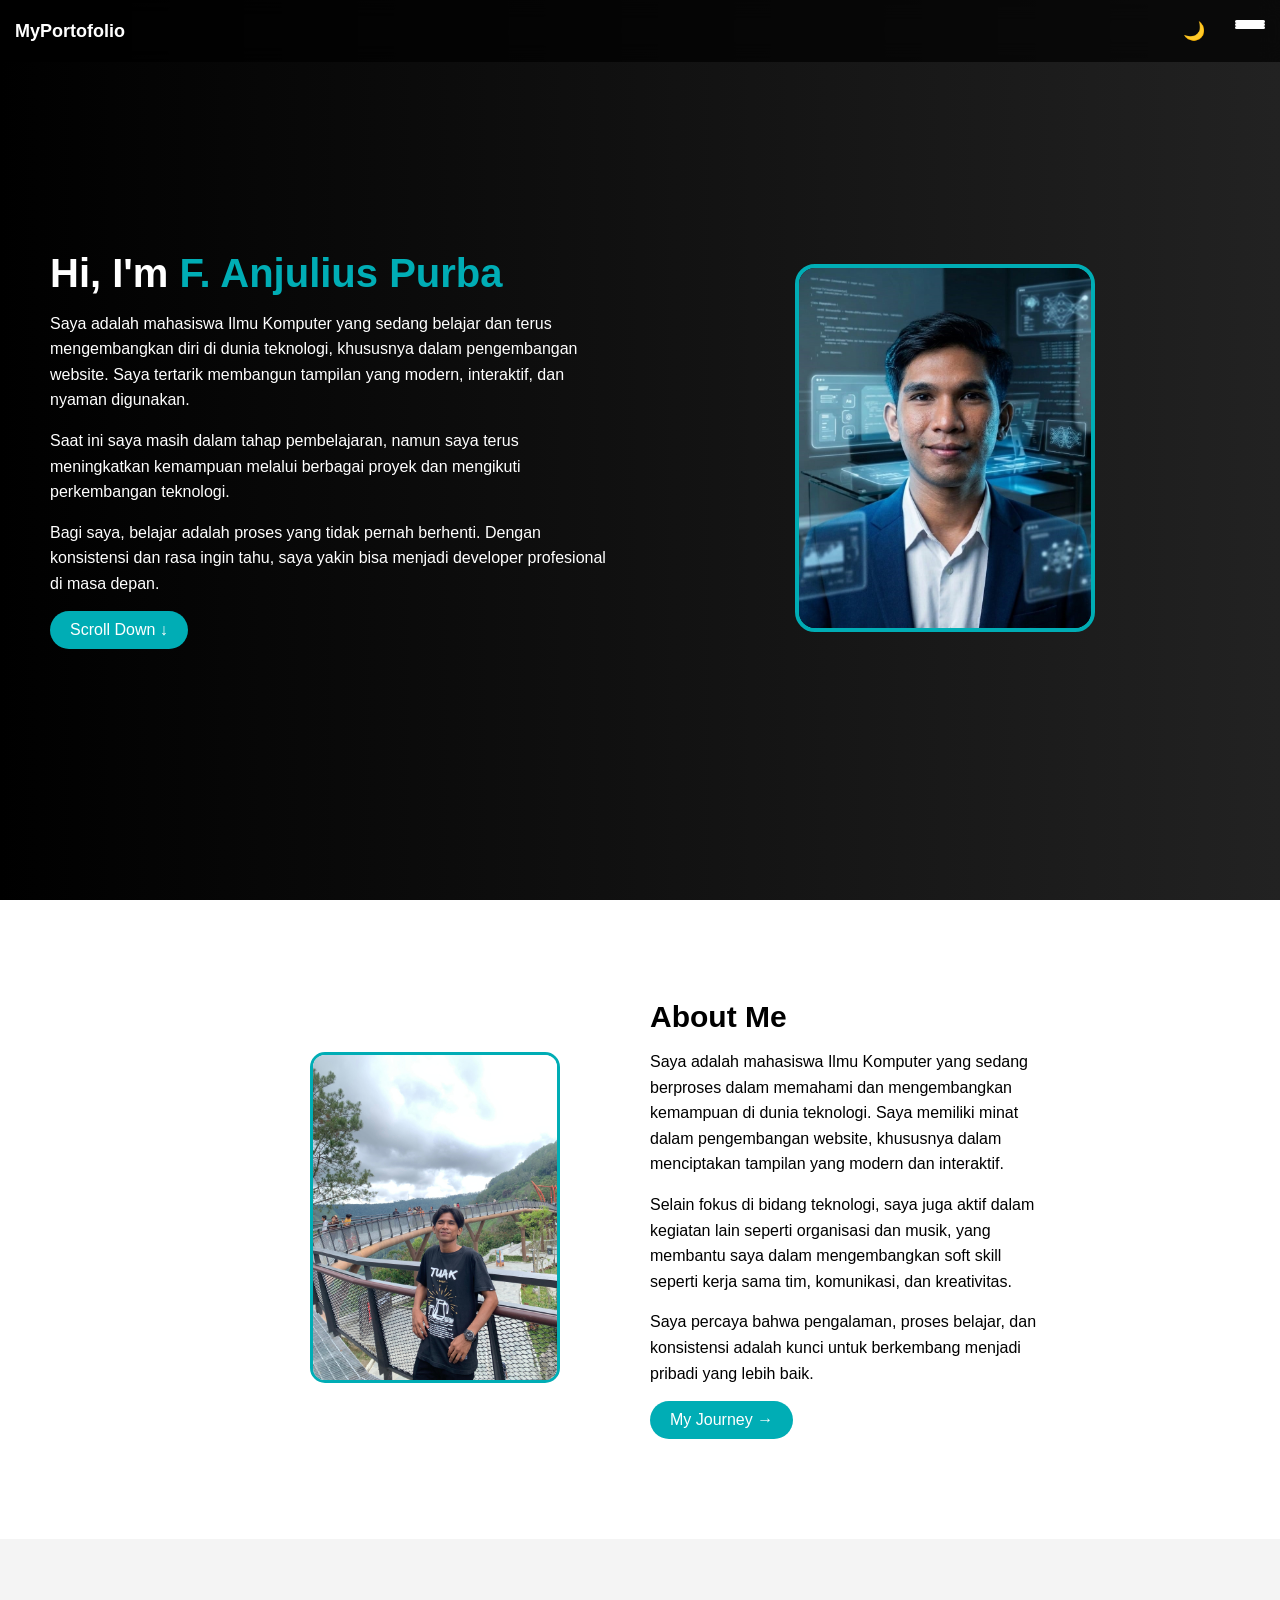
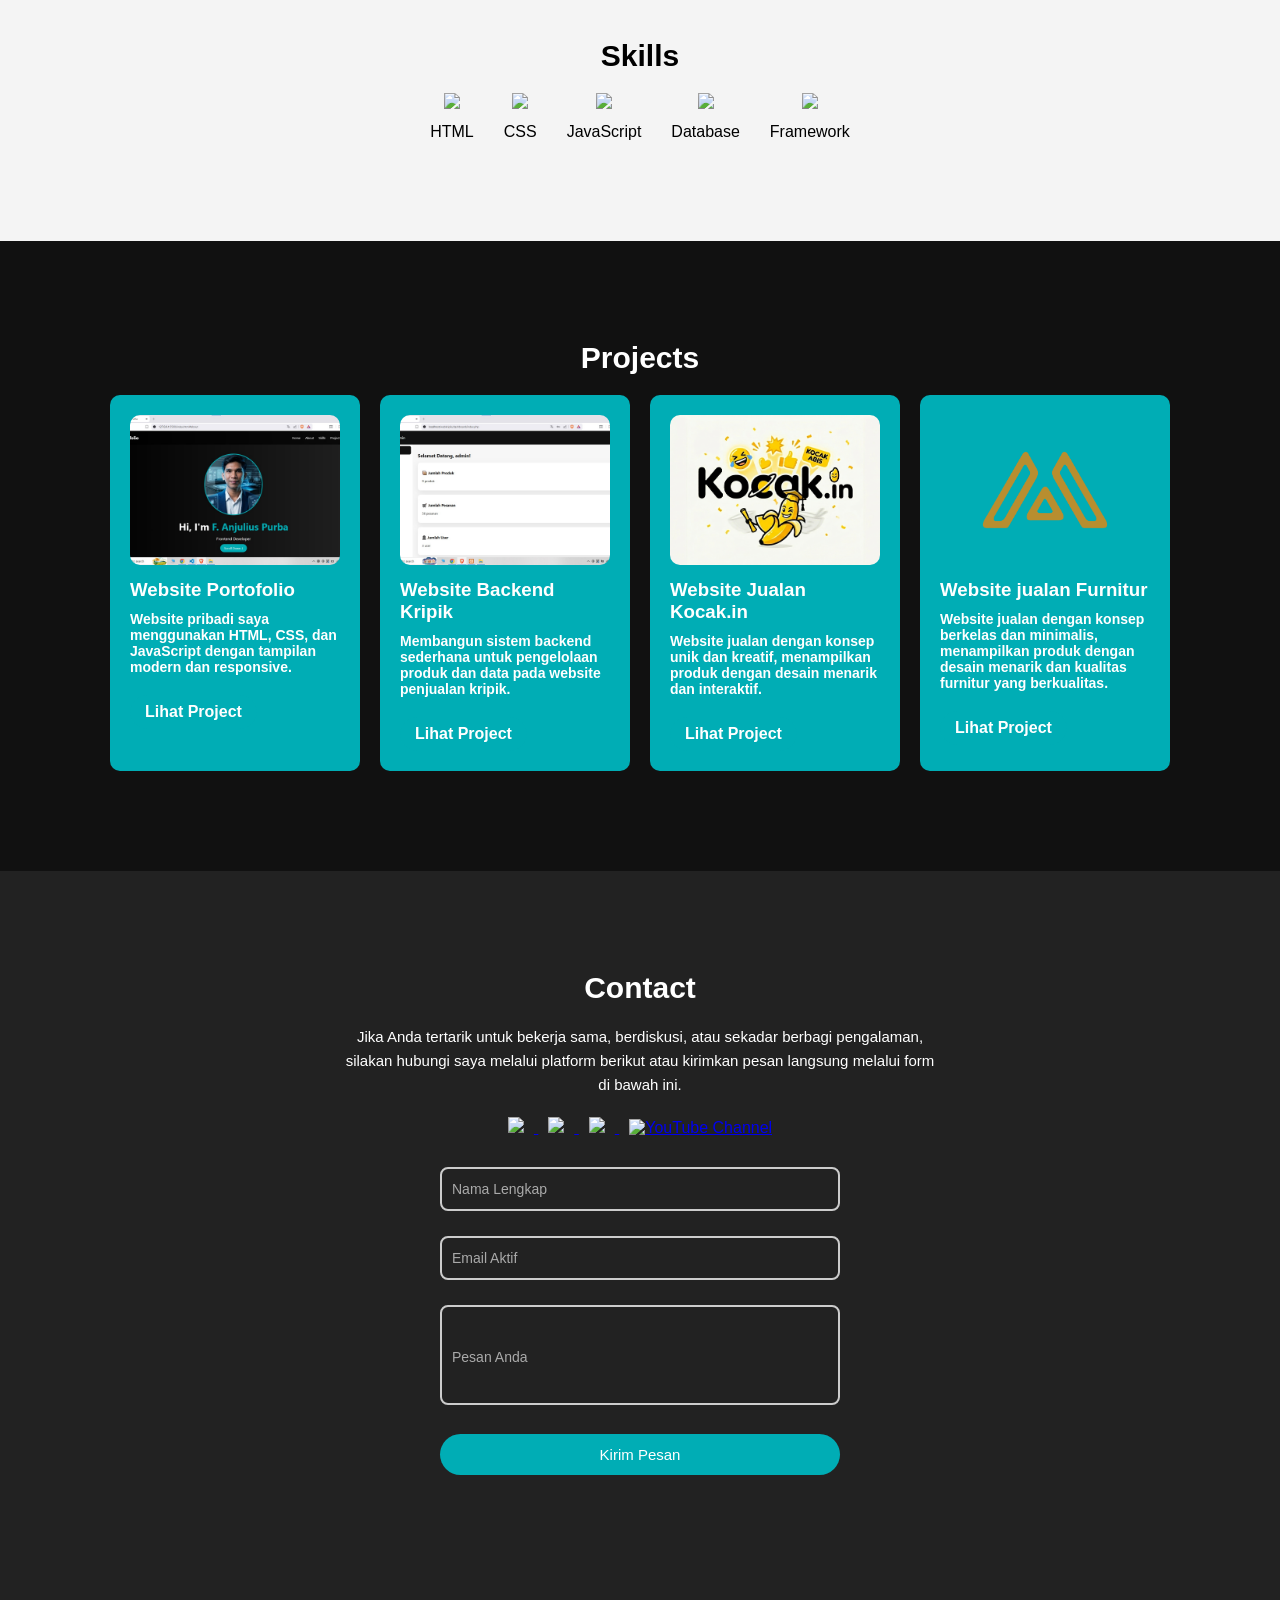
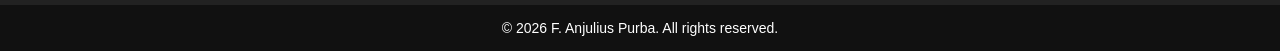
==== commit 9456e583: "Add files via upload" ====
--- a/index.html
+++ b/index.html
@@ -108,7 +108,7 @@
 
       <p>
         Saya percaya bahwa pengalaman, proses belajar, dan konsistensi adalah kunci untuk berkembang menjadi pribadi yang lebih baik.
-      </p>
+      </p>  
 
       <!-- BUTTON -->
       <a href="history.html" class="btn">My Journey →</a>
@@ -182,6 +182,14 @@
       <a href="https://anjupurbadsh.github.io/kocak.in/" target="_blank">Lihat Project</a>
     </div>
 
+    <!-- PROJECT 4 -->
+    <div class="card project-card">
+      <img src="logomebel.png" alt="Furniro">
+      <h3>Website jualan Furnitur</h3>
+      <p>Website jualan dengan konsep berkelas dan minimalis, menampilkan produk dengan desain menarik dan kualitas furnitur yang berkualitas.</p>
+      <a href="https://anjupurbadsh.github.io/furniro/index.html" target="_blank">Lihat Project</a>
+    </div>
+
   </div>
 </section>
 
